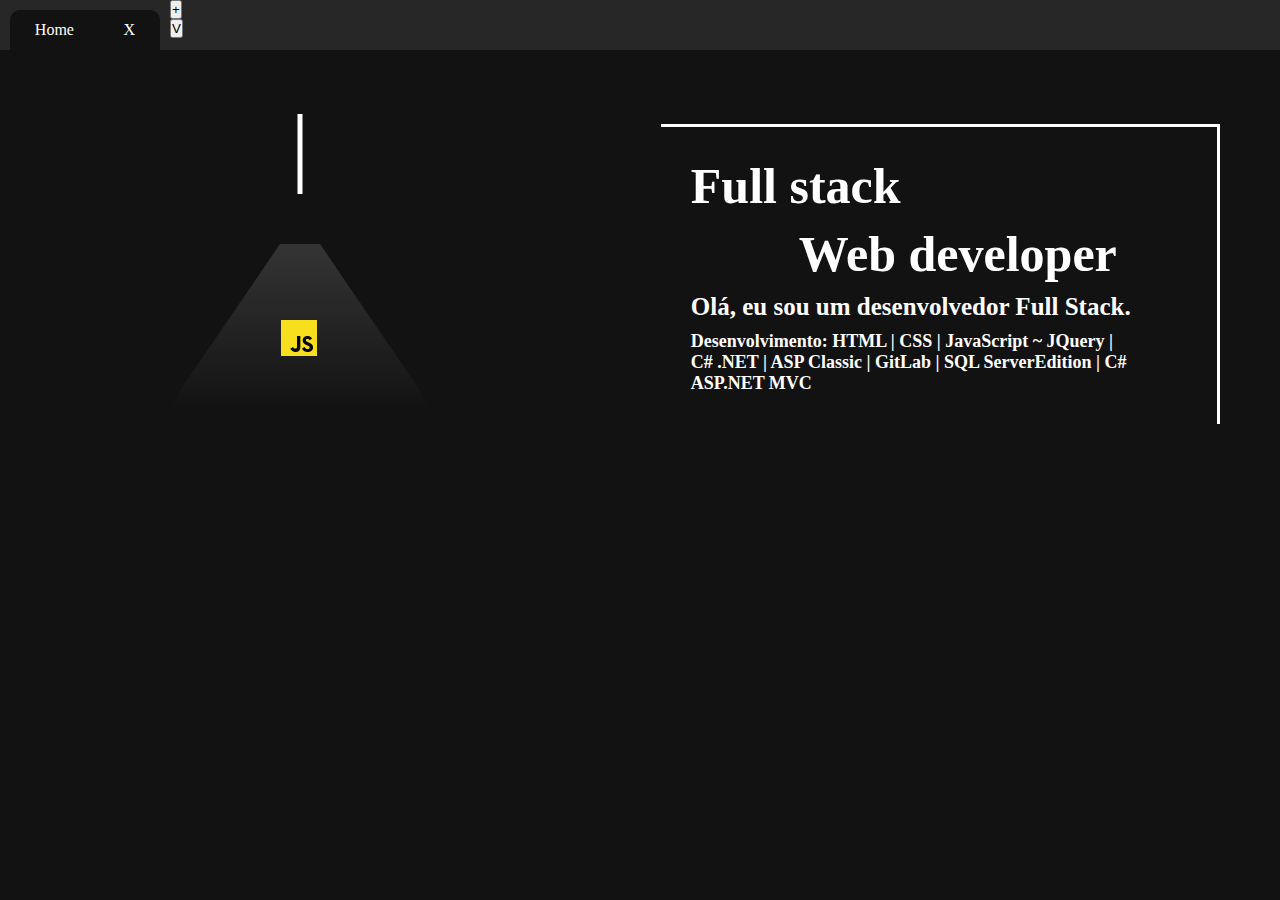
==== index.html @ 056b5258 "Melhorias" ====
<!DOCTYPE html>
<html lang="pt-br">
<head>
    <meta charset="UTF-8">
    <meta http-equiv="X-UA-Compatible" content="IE=edge">
    <meta name="viewport" content="width=device-width, initial-scale=1.0">
    <link rel="stylesheet" href="https://cdnjs.cloudflare.com/ajax/libs/font-awesome/6.4.0/css/all.min.css" integrity="sha512-iecdLmaskl7CVkqkXNQ/ZH/XLlvWZOJyj7Yy7tcenmpD1ypASozpmT/E0iPtmFIB46ZmdtAc9eNBvH0H/ZpiBw==" crossorigin="anonymous" referrerpolicy="no-referrer" />
    <title>Portfolio 2023</title>
    <style>
        *{
           padding: 0;
           margin: 0;
        }
        body{
            background-color: #121212;
            display: flex;
            flex-direction: column;
        }
        .Cabecalho{
                background-color: #272727;
                display: flex;
                flex-direction: row;
        }
        .itemCabecalhoSelected{
            margin-top: 10px;
            margin-left: 10px;
            margin-right: 10px;
            background-color: #121212;
            width: 150px;
            height: 40px;
            border-radius: 10px 10px 0px 0px;
            display: flex;
            flex-direction: row;
            align-items: center;
            color: white;
            justify-content:space-around;
        }
        .Corpo{
            display: flex;
            background-color: #121212;
            flex-direction: row;
        }
        .QuadradoSeparado{
            padding-top: 5%;
            width: 100%;
            height: 100%;
        }
        .corpoItemDois{
            display: flex;
            flex-direction: column;
            padding-top: 5%;
            height: 100%;
        }
        .corpoItemDois,h1,h2, h3 {
            color: white;
            margin: 10px;
            margin-right: 60px;
        }
        .h1ModifyTwo{
            font-size: 50px;
            padding-left: 108px;
        }
        .h1Modify{
            font-size: 50px;
        }
        .corpoItemDois h2 {
            color: white;
            font-size: 25px;
        }
        .corpoItemDois h3 {
            color: white;
            font-size: 18px;
        }
        .Line{
            border-top: solid;
            border-right: solid;
            height: 100%;
            padding: 20px;
        }
    </style>
</head>
<body>
    <section class="Cabecalho">
        <div class="itemCabecalhoSelected">
                <div>
                    <i class="fa-solid fa-house"></i>
                    <label>Home</label>
                </div>
                <a>X</a>
        </div>
        <div class="opcoesCabecalho">
            <button>
                +
            </button>
            <div>

            </div>
            <button>
                V
            </button>
        </div>
    </section>
    <section class="Corpo">
            <div class="QuadradoSeparado">
                <canvas id="Lamp" width="500px" height="400px">
                        
                </canvas>
            </div>
            <div class="corpoItemDois">
                <div class="Line">
                <h1 class="h1Modify">
                    Full stack 
                        
                </h1>
                <h1 class="h1ModifyTwo">
                    Web developer
                </h1>
                <h2>
                    Olá, eu sou um desenvolvedor Full Stack.
                </h2>
                <h3>
                    Desenvolvimento:  HTML | CSS | JavaScript ~ JQuery | 
                    C# .NET | ASP Classic | GitLab | SQL ServerEdition |  
                    C# ASP.NET MVC 
                </h3>
            </div>
            </div>
    </section>
    <script>
       window.addEventListener('load',function(){
        console.log("pagina Carregou")
        
        var iniciaLinha = new Line()
        var iniciaLuz = new Luz()
        var renderer = new ImageRenderer("Lamp", "./IconJs.png");
        iniciaLinha.Load(document.getElementById('Lamp'))
        iniciaLuz.Load(document.getElementById('Lamp'))
        
        setInterval(() => {

            var iniciaPrograma = new Program().Inicia(document.getElementById('Lamp'),iniciaLinha,iniciaLuz,renderer)
               }, 60);
        
       })

       class Program {
            Inicia(canva,linha,Luz,renderer){
                
                var context = canva.getContext('2d')
                context.clearRect(0,0,500,400);
                linha.draw()
                
                Luz.draw()
                Luz.update()
                renderer.SomeIcon(Luz.apaga);
                
                
            }
       }
       class Line{
                canvas = null
                context = null
                posicao = {
                    x:300,
                    y:300
                }
                tamanho = {
                    largura:0,
                    altura: 80,
                }
                color = 'white'
                

            Load(canvas){
               this.canvas = canvas;
               this.context = this.canvas.getContext('2d')
               
            }
            draw(){
                if(this.context){
                    
                    this.context.beginPath()
                    this.context.moveTo(this.posicao.x, this.tamanho.altura)
                    this.context.lineTo(this.posicao.y,this.tamanho.largura)
                    this.context.lineWidth = 5;
                    this.context.strokeStyle = this.color;
                    this.context.stroke();
                }
                
            }
            update(){
                    
            }
       }
       class Luz{
        
                canvas = null
                context = null
                color = '#121212'
                 vertex1 = { x: 320, y: 130 };
                 vertex2 = { x: 0, y: 540 };
                 vertex3 = { x: 600, y: 540 };
                 vertex4 = { x: 280, y: 130 };
                apaga = false;
            Load(canvas){
               this.canvas = canvas;
               this.context = this.canvas.getContext('2d')
               this.addCor()
            }
            draw(){
                if(this.context){
                    
                    this.context.beginPath()
                    this.context.moveTo(this.vertex1.x, this.vertex1.y)
                    this.context.lineTo(this.vertex4.x, this.vertex4.y);
                    this.context.lineTo(this.vertex2.x, this.vertex2.y);
                    this.context.lineTo(this.vertex3.x, this.vertex3.y);
                    this.context.closePath();
                    this.context.fillStyle = this.color;
                    this.context.fill();
                }
                
            }
            update(){
                this.apagaLuz()
            }
            addCor(){
                this.apaga = false;
                    this.color = this.context.createLinearGradient(0,0,0,300);
                    this.color.addColorStop(1, 'rgba(217, 217, 217, 0)');
                    this.color.addColorStop(0, 'rgba(217, 217, 217, 0.31)');
            }
            apagaLuz(){
                var numeroAleatorio = Math.floor(Math.random() * 20);
                    if(numeroAleatorio == 10){
                        this.apaga = true;
                        this.color = '#121212'
                    }else{
                      this.addCor()  
                    }
            }
            moveto(){
        
            }
       }
       class ImageRenderer {
      constructor(canvasId, imagePath) {
        this.canvas = document.getElementById(canvasId);
        this.ctx = this.canvas.getContext("2d");
        this.image = new Image();
        this.image.src = imagePath;
        this.image.height = "100px"
        this.image.onload = this.render.bind(this);
      }

      render() {
        this.ctx.drawImage(this.image, 275, 200);
      }
      SomeIcon(some){
                if(some){
                    
                    this.image.src = "" 
                }else{
                    this.image.src = "./IconJs.png" 
                }
            }
    }

    
    </script>
</body>
</html>
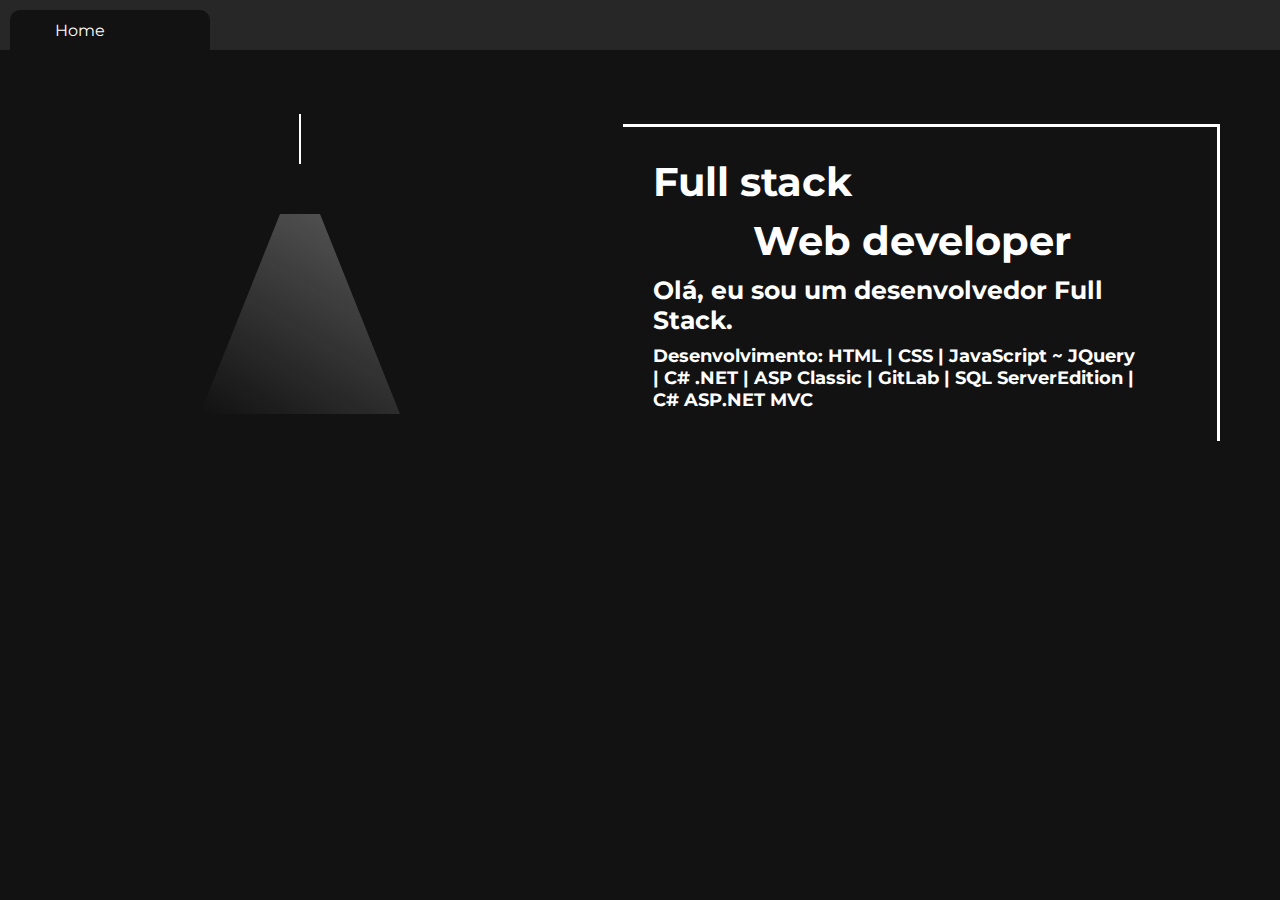
==== commit f85db572: "Melhorias no codigo" ====
--- a/index.html
+++ b/index.html
@@ -5,11 +5,15 @@
     <meta http-equiv="X-UA-Compatible" content="IE=edge">
     <meta name="viewport" content="width=device-width, initial-scale=1.0">
     <link rel="stylesheet" href="https://cdnjs.cloudflare.com/ajax/libs/font-awesome/6.4.0/css/all.min.css" integrity="sha512-iecdLmaskl7CVkqkXNQ/ZH/XLlvWZOJyj7Yy7tcenmpD1ypASozpmT/E0iPtmFIB46ZmdtAc9eNBvH0H/ZpiBw==" crossorigin="anonymous" referrerpolicy="no-referrer" />
+    <link rel="preconnect" href="https://fonts.googleapis.com">
+<link rel="preconnect" href="https://fonts.gstatic.com" crossorigin>
+<link href="https://fonts.googleapis.com/css2?family=Montserrat:ital,wght@0,100;0,200;0,300;0,400;0,500;0,600;0,700;0,800;0,900;1,100;1,200;1,300;1,400;1,500;1,600;1,700;1,800&display=swap" rel="stylesheet">
     <title>Portfolio 2023</title>
     <style>
         *{
            padding: 0;
            margin: 0;
+           font-family: 'Montserrat', sans-serif;
         }
         body{
             background-color: #121212;
@@ -20,13 +24,23 @@
                 background-color: #272727;
                 display: flex;
                 flex-direction: row;
+        }
+        .opcoesCabecalho{
+            display: flex;
+        }
+        .opcoesCabecalho i{
+            padding-top: 22px;
+            padding-left: 10px;
+            background: none;
+            border: none;
+            color: white;
         }
         .itemCabecalhoSelected{
             margin-top: 10px;
             margin-left: 10px;
             margin-right: 10px;
             background-color: #121212;
-            width: 150px;
+            width: 200px;
             height: 40px;
             border-radius: 10px 10px 0px 0px;
             display: flex;
@@ -34,6 +48,9 @@
             align-items: center;
             color: white;
             justify-content:space-around;
+        }
+        .itemCabecalhoSelected label {
+            padding-left: 10px;
         }
         .Corpo{
             display: flex;
@@ -45,6 +62,7 @@
             width: 100%;
             height: 100%;
         }
+        
         .corpoItemDois{
             display: flex;
             flex-direction: column;
@@ -57,11 +75,11 @@
             margin-right: 60px;
         }
         .h1ModifyTwo{
-            font-size: 50px;
-            padding-left: 108px;
+            font-size: 40px;
+            padding-left: 100px;
         }
         .h1Modify{
-            font-size: 50px;
+            font-size: 40px;
         }
         .corpoItemDois h2 {
             color: white;
@@ -86,23 +104,18 @@
                     <i class="fa-solid fa-house"></i>
                     <label>Home</label>
                 </div>
-                <a>X</a>
+                <i class="fa-solid fa-xmark"></i>
         </div>
         <div class="opcoesCabecalho">
-            <button>
-                +
-            </button>
-            <div>
-
-            </div>
-            <button>
-                V
-            </button>
-        </div>
+            <i class="fa-solid fa-plus"></i>
+           
+
+            </div>
+           
     </section>
     <section class="Corpo">
             <div class="QuadradoSeparado">
-                <canvas id="Lamp" width="500px" height="400px">
+                <canvas id="Canvas" width="500px" height="400px">
                         
                 </canvas>
             </div>
@@ -128,145 +141,137 @@
     </section>
     <script>
        window.addEventListener('load',function(){
-        console.log("pagina Carregou")
-        
-        var iniciaLinha = new Line()
-        var iniciaLuz = new Luz()
-        var renderer = new ImageRenderer("Lamp", "./IconJs.png");
-        iniciaLinha.Load(document.getElementById('Lamp'))
-        iniciaLuz.Load(document.getElementById('Lamp'))
-        
-        setInterval(() => {
-
-            var iniciaPrograma = new Program().Inicia(document.getElementById('Lamp'),iniciaLinha,iniciaLuz,renderer)
-               }, 60);
-        
+            var service = new Service(document.getElementById('Canvas'));
+            function LoopService() {
+                service.LimpaTela()
+                service.Draw()
+                service.Update()
+                requestAnimationFrame(LoopService);
+            }
+
+            LoopService();
        })
 
-       class Program {
-            Inicia(canva,linha,Luz,renderer){
-                
-                var context = canva.getContext('2d')
-                context.clearRect(0,0,500,400);
-                linha.draw()
-                
-                Luz.draw()
-                Luz.update()
-                renderer.SomeIcon(Luz.apaga);
-                
-                
-            }
-       }
-       class Line{
-                canvas = null
-                context = null
-                posicao = {
-                    x:300,
-                    y:300
-                }
-                tamanho = {
-                    largura:0,
-                    altura: 80,
-                }
-                color = 'white'
-                
-
-            Load(canvas){
-               this.canvas = canvas;
-               this.context = this.canvas.getContext('2d')
-               
-            }
-            draw(){
-                if(this.context){
-                    
-                    this.context.beginPath()
-                    this.context.moveTo(this.posicao.x, this.tamanho.altura)
-                    this.context.lineTo(this.posicao.y,this.tamanho.largura)
-                    this.context.lineWidth = 5;
-                    this.context.strokeStyle = this.color;
-                    this.context.stroke();
-                }
-                
-            }
-            update(){
-                    
-            }
-       }
-       class Luz{
-        
-                canvas = null
-                context = null
-                color = '#121212'
-                 vertex1 = { x: 320, y: 130 };
-                 vertex2 = { x: 0, y: 540 };
-                 vertex3 = { x: 600, y: 540 };
-                 vertex4 = { x: 280, y: 130 };
-                apaga = false;
-            Load(canvas){
-               this.canvas = canvas;
-               this.context = this.canvas.getContext('2d')
-               this.addCor()
-            }
-            draw(){
-                if(this.context){
-                    
-                    this.context.beginPath()
-                    this.context.moveTo(this.vertex1.x, this.vertex1.y)
-                    this.context.lineTo(this.vertex4.x, this.vertex4.y);
-                    this.context.lineTo(this.vertex2.x, this.vertex2.y);
-                    this.context.lineTo(this.vertex3.x, this.vertex3.y);
-                    this.context.closePath();
-                    this.context.fillStyle = this.color;
-                    this.context.fill();
-                }
-                
-            }
-            update(){
-                this.apagaLuz()
-            }
-            addCor(){
-                this.apaga = false;
-                    this.color = this.context.createLinearGradient(0,0,0,300);
-                    this.color.addColorStop(1, 'rgba(217, 217, 217, 0)');
-                    this.color.addColorStop(0, 'rgba(217, 217, 217, 0.31)');
-            }
-            apagaLuz(){
-                var numeroAleatorio = Math.floor(Math.random() * 20);
-                    if(numeroAleatorio == 10){
-                        this.apaga = true;
-                        this.color = '#121212'
-                    }else{
-                      this.addCor()  
-                    }
-            }
-            moveto(){
-        
-            }
-       }
-       class ImageRenderer {
-      constructor(canvasId, imagePath) {
-        this.canvas = document.getElementById(canvasId);
-        this.ctx = this.canvas.getContext("2d");
-        this.image = new Image();
-        this.image.src = imagePath;
-        this.image.height = "100px"
-        this.image.onload = this.render.bind(this);
-      }
-
-      render() {
-        this.ctx.drawImage(this.image, 275, 200);
-      }
-      SomeIcon(some){
-                if(some){
-                    
-                    this.image.src = "" 
-                }else{
-                    this.image.src = "./IconJs.png" 
-                }
-            }
-    }
-
-    
+       class Service{
+        constructor(canvas){
+           this.context = canvas.getContext('2d')
+           this.linha = new LineLuz(this.context)
+           this.luz = new Luz(this.context)
+        }
+        LimpaTela(){
+           this.context.clearRect(0,0,500,400)
+        }
+        Draw(){
+            this.linha.Draw()
+            this.luz.Draw()
+        }
+
+        Update(){
+            this.linha.Update()
+            this.luz.Update()
+        }
+        }
+        class LineLuz{
+          constructor(context){
+            this.context = context
+            }
+
+            posicaoInit = {
+                x:300,
+                y:0,
+            }
+          
+            posicaoEnd = {
+                x:300,
+                y:50
+            }
+
+            direcao = 0.1
+            color = "white"
+
+           Draw(){
+
+            this.context.beginPath();
+            this.context.moveTo(this.posicaoInit.x, this.posicaoInit.y);
+            
+            this.context.lineTo(this.posicaoEnd.x, this.posicaoEnd.y);
+            this.context.lineWidth = 2;
+            this.context.strokeStyle = this.color;
+            this.context.stroke();
+
+            }
+
+           Update(){
+
+           }
+        }
+
+        class Luz{
+             constructor(context){
+                this.context = context
+                this.IniciaLuz = this.CarregarLuz();
+            }
+
+        vertices = {
+
+            verticeOne:{
+                x:320,
+                y:100
+            },
+            verticeTwo:{
+                x:200,
+                y:300
+            },
+            verticethree:{
+                x:400,
+                y:300
+            },
+            verticefour:{
+                x:280,
+                y:100
+            }
+            }
+            Gradiente = ""
+            
+            CarregarLuz(){
+                debugger
+                this.Gradiente = this.context.createLinearGradient(this.vertices.verticeOne.x,this.vertices.verticeOne.y,this.vertices.verticeTwo.x,this.vertices.verticethree.y);
+                this.Gradiente.addColorStop(0, 'rgba(217, 217, 217, 0.31)');
+                this.Gradiente.addColorStop(1, 'rgba(217, 217, 217, 0)');
+            }
+            Draw(){
+            this.context.beginPath();
+            this.context.moveTo(this.vertices.verticeOne.x, this.vertices.verticeOne.y);
+
+            // Desenha linhas até os vértices 2 e 3
+            this.context.lineTo(this.vertices.verticefour.x, this.vertices.verticefour.y);
+            this.context.lineTo(this.vertices.verticeTwo.x, this.vertices.verticeTwo.y);
+            this.context.lineTo(this.vertices.verticethree.x, this.vertices.verticethree.y);
+
+            // Fecha o caminho, conectando o vértice 3 com o vértice 1
+            this.context.closePath();
+
+            // Define o estilo de preenchimento como o gradiente
+            this.context.fillStyle = this.Gradiente;
+
+            // Preenche o triângulo com o gradiente
+            this.context.fill();
+
+            }
+            Update(){
+                this.ApagaLuz()
+            }
+
+            ApagaLuz(){
+                    const randomNumber = Math.floor(Math.random() * 50)
+                    if(randomNumber == 25){
+                        debugger
+                        this.Gradiente = "#121212"
+                    }else if(randomNumber == 0){
+                        this.CarregarLuz();
+                    }   
+            }
+        }
     </script>
 </body>
 </html>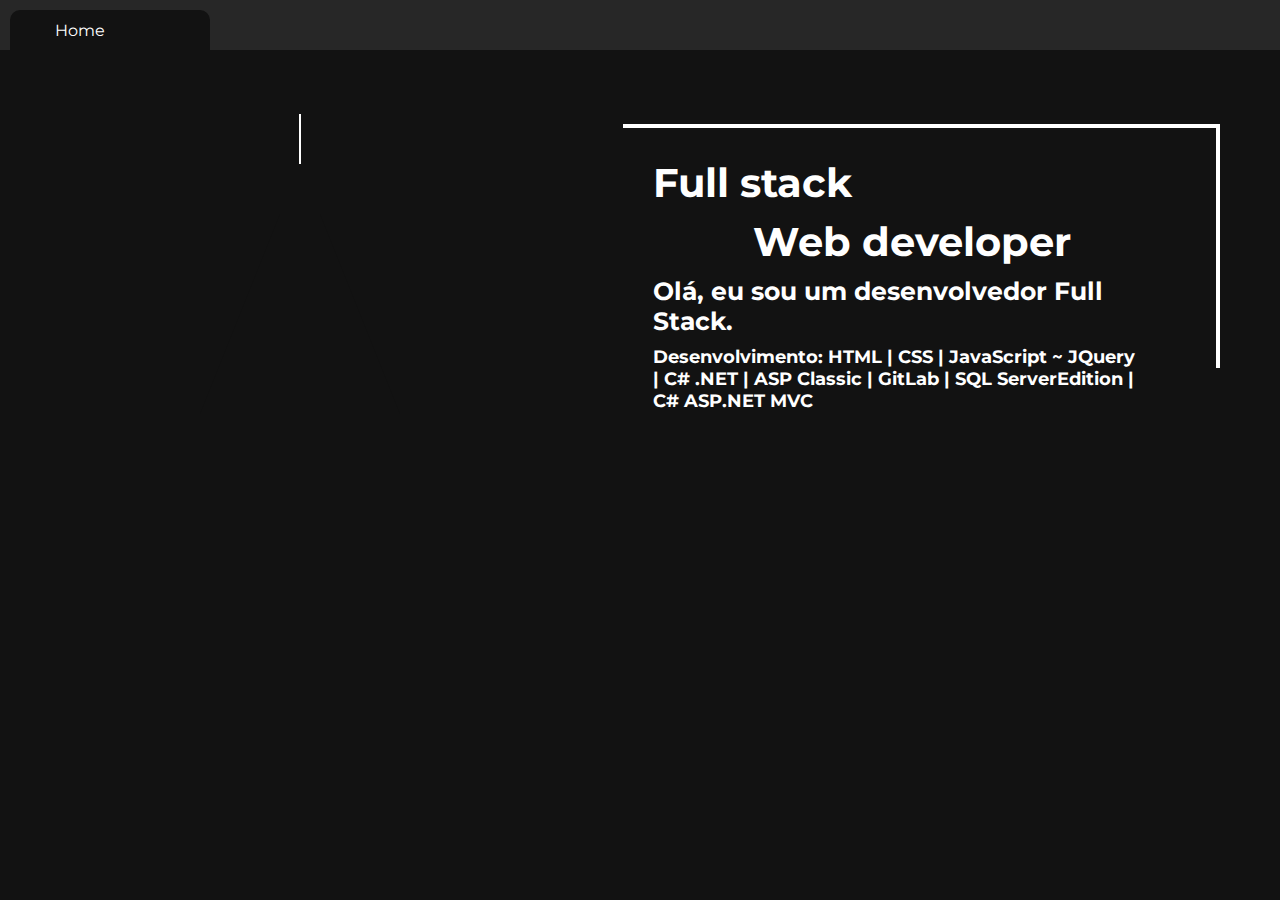
==== commit 0c093ab6: "Aplicando funcionalidade de adicao no botao" ====
--- a/index.html
+++ b/index.html
@@ -92,7 +92,9 @@
         .Line{
             border-top: solid;
             border-right: solid;
-            height: 100%;
+            height: 200px;
+            
+            border-width: 4px;
             padding: 20px;
         }
     </style>
@@ -107,7 +109,7 @@
                 <i class="fa-solid fa-xmark"></i>
         </div>
         <div class="opcoesCabecalho">
-            <i class="fa-solid fa-plus"></i>
+            <i onclick="AdicionarAba();" class="fa-solid fa-plus"></i>
            
 
             </div>
@@ -140,8 +142,26 @@
             </div>
     </section>
     <script>
+         var PaginaNumero = 0
+        function AdicionarAba(){debugger
+                cabecalho = document.querySelector('.Cabecalho')
+                PaginaNumero++;
+                if(PaginaNumero == 1){
+                    var addbuton = cabecalho.childNodes[3].innerHTML   
+                    cabecalho.childNodes[3].innerHTML = "" 
+                    
+                    cabecalho.innerHTML = cabecalho.innerHTML +"<div class='itemCabecalhoSelected'><div><i class='fa-solid fa-house'></i><label>Sobre</label></div><i class='fa-solid fa-xmark'></i></div> <div class='opcoesCabecalho'>"+addbuton+"</div>" 
+                    
+                }else if(PaginaNumero == 2){
+
+                }else if(PaginaNumero == 3){
+
+                }                      
+            }
        window.addEventListener('load',function(){
+           
             var service = new Service(document.getElementById('Canvas'));
+            
             function LoopService() {
                 service.LimpaTela()
                 service.Draw()
@@ -234,7 +254,7 @@
             Gradiente = ""
             
             CarregarLuz(){
-                debugger
+                
                 this.Gradiente = this.context.createLinearGradient(this.vertices.verticeOne.x,this.vertices.verticeOne.y,this.vertices.verticeTwo.x,this.vertices.verticethree.y);
                 this.Gradiente.addColorStop(0, 'rgba(217, 217, 217, 0.31)');
                 this.Gradiente.addColorStop(1, 'rgba(217, 217, 217, 0)');
@@ -265,7 +285,7 @@
             ApagaLuz(){
                     const randomNumber = Math.floor(Math.random() * 50)
                     if(randomNumber == 25){
-                        debugger
+                        
                         this.Gradiente = "#121212"
                     }else if(randomNumber == 0){
                         this.CarregarLuz();
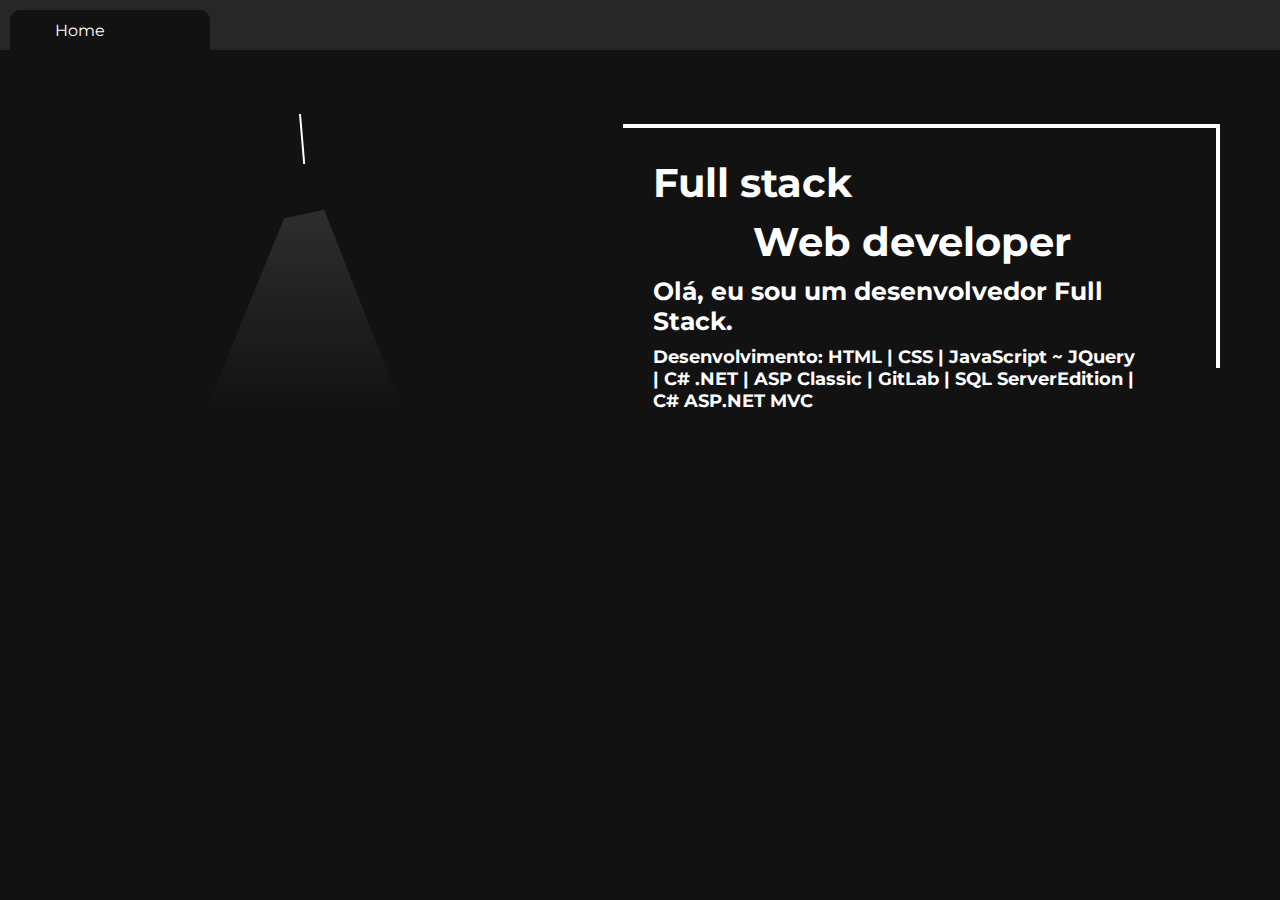
==== commit bff26566: "Melhorias na animacao" ====
--- a/index.html
+++ b/index.html
@@ -222,7 +222,13 @@
             }
 
            Update(){
-
+            this.posicaoEnd.x += this.direcao
+            if(this.posicaoEnd.x >= 305.1){
+                this.direcao = -0.1;
+            }else if(this.posicaoEnd.x <= 295.1) {
+                this.direcao = 0.1;
+            }  
+            
            }
         }
 
@@ -252,11 +258,12 @@
             }
             }
             Gradiente = ""
-            
+            direcao = 0.1
             CarregarLuz(){
                 
-                this.Gradiente = this.context.createLinearGradient(this.vertices.verticeOne.x,this.vertices.verticeOne.y,this.vertices.verticeTwo.x,this.vertices.verticethree.y);
-                this.Gradiente.addColorStop(0, 'rgba(217, 217, 217, 0.31)');
+                this.Gradiente = this.context.createLinearGradient(
+                    10,10,10,300);
+                this.Gradiente.addColorStop(0, 'rgba(217, 217, 217, 0.20)');
                 this.Gradiente.addColorStop(1, 'rgba(217, 217, 217, 0)');
             }
             Draw(){
@@ -280,6 +287,19 @@
             }
             Update(){
                 this.ApagaLuz()
+                this.vertices.verticeOne.x += this.direcao
+                this.vertices.verticeOne.y -= this.direcao
+
+                this.vertices.verticefour.x += this.direcao
+                this.vertices.verticefour.y += this.direcao
+
+                this.vertices.verticeTwo.x += this.direcao
+                this.vertices.verticethree.x += this.direcao
+                if(this.vertices.verticeOne.x >= 325.1){
+                    this.direcao = - 0.1
+                }else if(this.vertices.verticeOne.x <= 315.1){
+                    this.direcao = 0.1
+                }
             }
 
             ApagaLuz(){
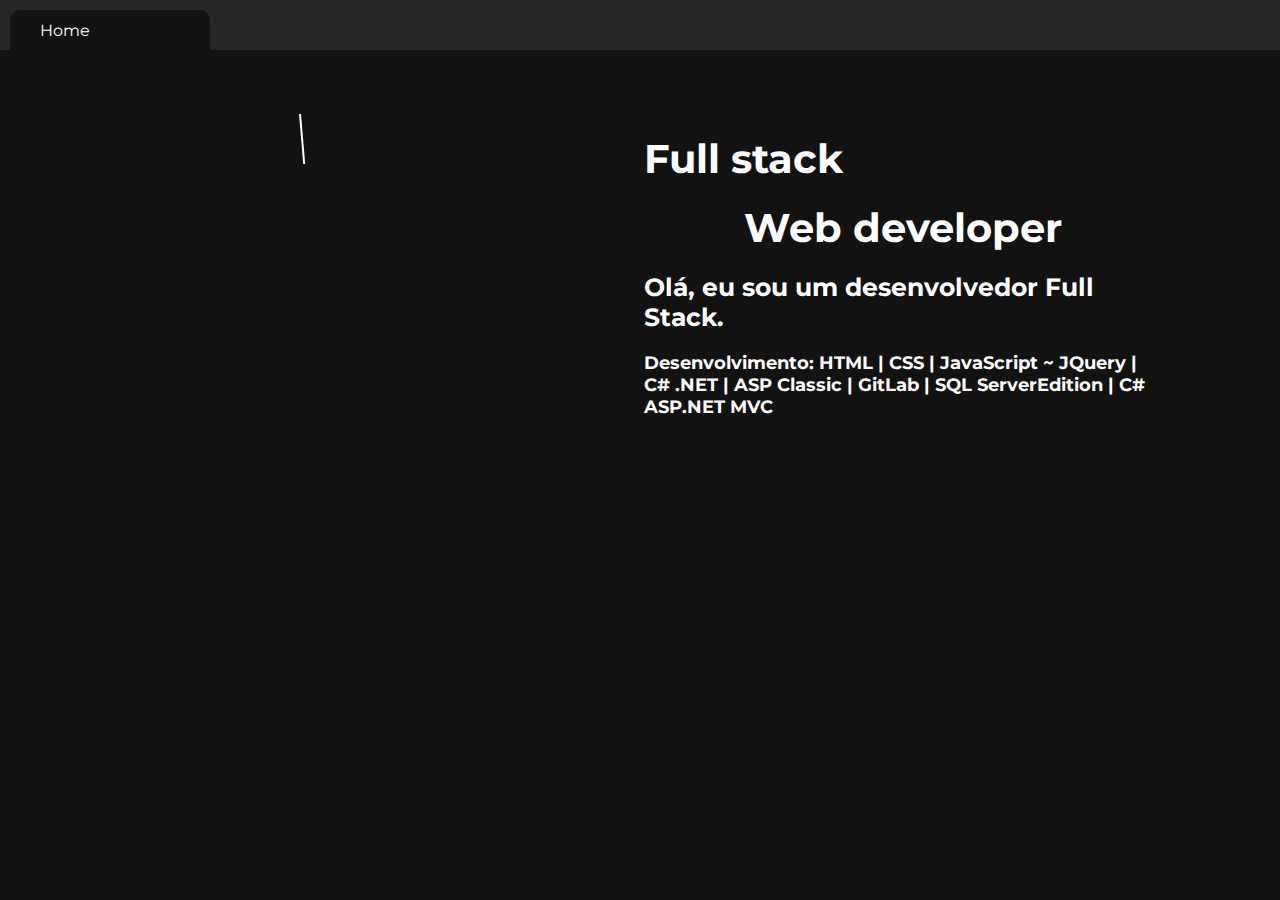
==== commit 5507e4a7: "teste" ====
--- a/index.html
+++ b/index.html
@@ -6,8 +6,8 @@
     <meta name="viewport" content="width=device-width, initial-scale=1.0">
     <link rel="stylesheet" href="https://cdnjs.cloudflare.com/ajax/libs/font-awesome/6.4.0/css/all.min.css" integrity="sha512-iecdLmaskl7CVkqkXNQ/ZH/XLlvWZOJyj7Yy7tcenmpD1ypASozpmT/E0iPtmFIB46ZmdtAc9eNBvH0H/ZpiBw==" crossorigin="anonymous" referrerpolicy="no-referrer" />
     <link rel="preconnect" href="https://fonts.googleapis.com">
-<link rel="preconnect" href="https://fonts.gstatic.com" crossorigin>
-<link href="https://fonts.googleapis.com/css2?family=Montserrat:ital,wght@0,100;0,200;0,300;0,400;0,500;0,600;0,700;0,800;0,900;1,100;1,200;1,300;1,400;1,500;1,600;1,700;1,800&display=swap" rel="stylesheet">
+    <link rel="preconnect" href="https://fonts.gstatic.com" crossorigin>
+    <link href="https://fonts.googleapis.com/css2?family=Montserrat:ital,wght@0,100;0,200;0,300;0,400;0,500;0,600;0,700;0,800;0,900;1,100;1,200;1,300;1,400;1,500;1,600;1,700;1,800&display=swap" rel="stylesheet">
     <title>Portfolio 2023</title>
     <style>
         *{
@@ -47,7 +47,7 @@
             flex-direction: row;
             align-items: center;
             color: white;
-            justify-content:space-around;
+        
         }
         .itemCabecalhoSelected label {
             padding-left: 10px;
@@ -88,32 +88,21 @@
         .corpoItemDois h3 {
             color: white;
             font-size: 18px;
-        }
-        .Line{
-            border-top: solid;
-            border-right: solid;
-            height: 200px;
-            
-            border-width: 4px;
-            padding: 20px;
+        }       
+        .ajustecabecalho{
+            padding-left: 20px;
         }
     </style>
 </head>
 <body>
     <section class="Cabecalho">
         <div class="itemCabecalhoSelected">
-                <div>
+                <div class="ajustecabecalho">
                     <i class="fa-solid fa-house"></i>
                     <label>Home</label>
                 </div>
-                <i class="fa-solid fa-xmark"></i>
         </div>
-        <div class="opcoesCabecalho">
-            <i onclick="AdicionarAba();" class="fa-solid fa-plus"></i>
-           
-
-            </div>
-           
+        
     </section>
     <section class="Corpo">
             <div class="QuadradoSeparado">
@@ -122,7 +111,7 @@
                 </canvas>
             </div>
             <div class="corpoItemDois">
-                <div class="Line">
+                
                 <h1 class="h1Modify">
                     Full stack 
                         
@@ -139,30 +128,16 @@
                     C# ASP.NET MVC 
                 </h3>
             </div>
-            </div>
+            
     </section>
     <script>
-         var PaginaNumero = 0
-        function AdicionarAba(){debugger
-                cabecalho = document.querySelector('.Cabecalho')
-                PaginaNumero++;
-                if(PaginaNumero == 1){
-                    var addbuton = cabecalho.childNodes[3].innerHTML   
-                    cabecalho.childNodes[3].innerHTML = "" 
-                    
-                    cabecalho.innerHTML = cabecalho.innerHTML +"<div class='itemCabecalhoSelected'><div><i class='fa-solid fa-house'></i><label>Sobre</label></div><i class='fa-solid fa-xmark'></i></div> <div class='opcoesCabecalho'>"+addbuton+"</div>" 
-                    
-                }else if(PaginaNumero == 2){
-
-                }else if(PaginaNumero == 3){
-
-                }                      
-            }
+
        window.addEventListener('load',function(){
            
             var service = new Service(document.getElementById('Canvas'));
             
             function LoopService() {
+                
                 service.LimpaTela()
                 service.Draw()
                 service.Update()
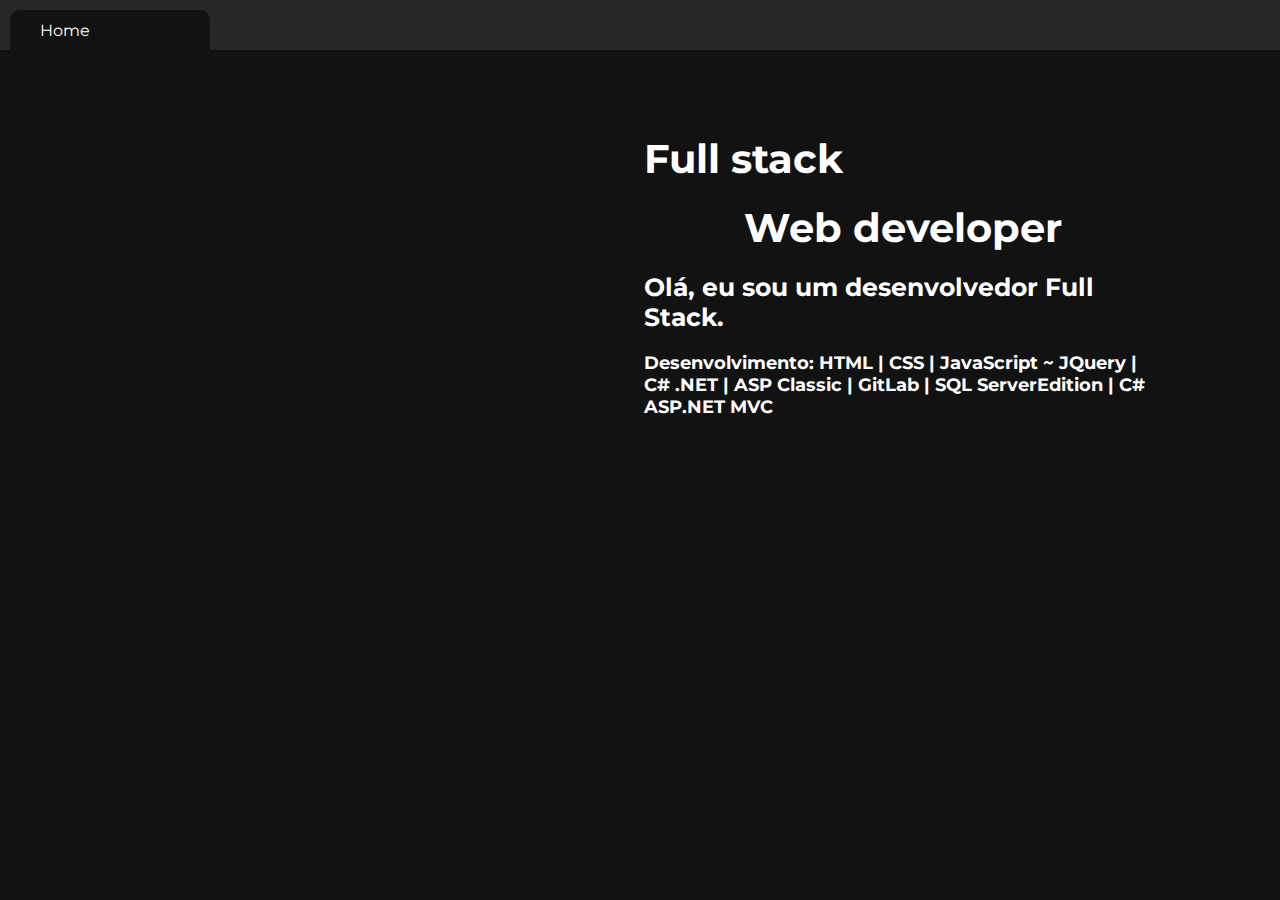
==== commit 3a48ddee: "teste" ====
--- a/index.html
+++ b/index.html
@@ -104,6 +104,7 @@
         </div>
         
     </section>
+    
     <section class="Corpo">
             <div class="QuadradoSeparado">
                 <canvas id="Canvas" width="500px" height="400px">
@@ -130,6 +131,11 @@
             </div>
             
     </section>
+    <section class="SobreMim">
+        <div>
+         <h1></h1>
+        </div>
+    </section>
     <script>
 
        window.addEventListener('load',function(){
@@ -270,6 +276,7 @@
 
                 this.vertices.verticeTwo.x += this.direcao
                 this.vertices.verticethree.x += this.direcao
+                
                 if(this.vertices.verticeOne.x >= 325.1){
                     this.direcao = - 0.1
                 }else if(this.vertices.verticeOne.x <= 315.1){
@@ -278,7 +285,7 @@
             }
 
             ApagaLuz(){
-                    const randomNumber = Math.floor(Math.random() * 50)
+                    const randomNumber = Math.floor(Math.random() * 100)
                     if(randomNumber == 25){
                         
                         this.Gradiente = "#121212"
@@ -287,6 +294,16 @@
                     }   
             }
         }
+
+        class Botao{
+            
+
+            Draw(){
+
+            }
+            Update()
+            
+        }
     </script>
 </body>
 </html>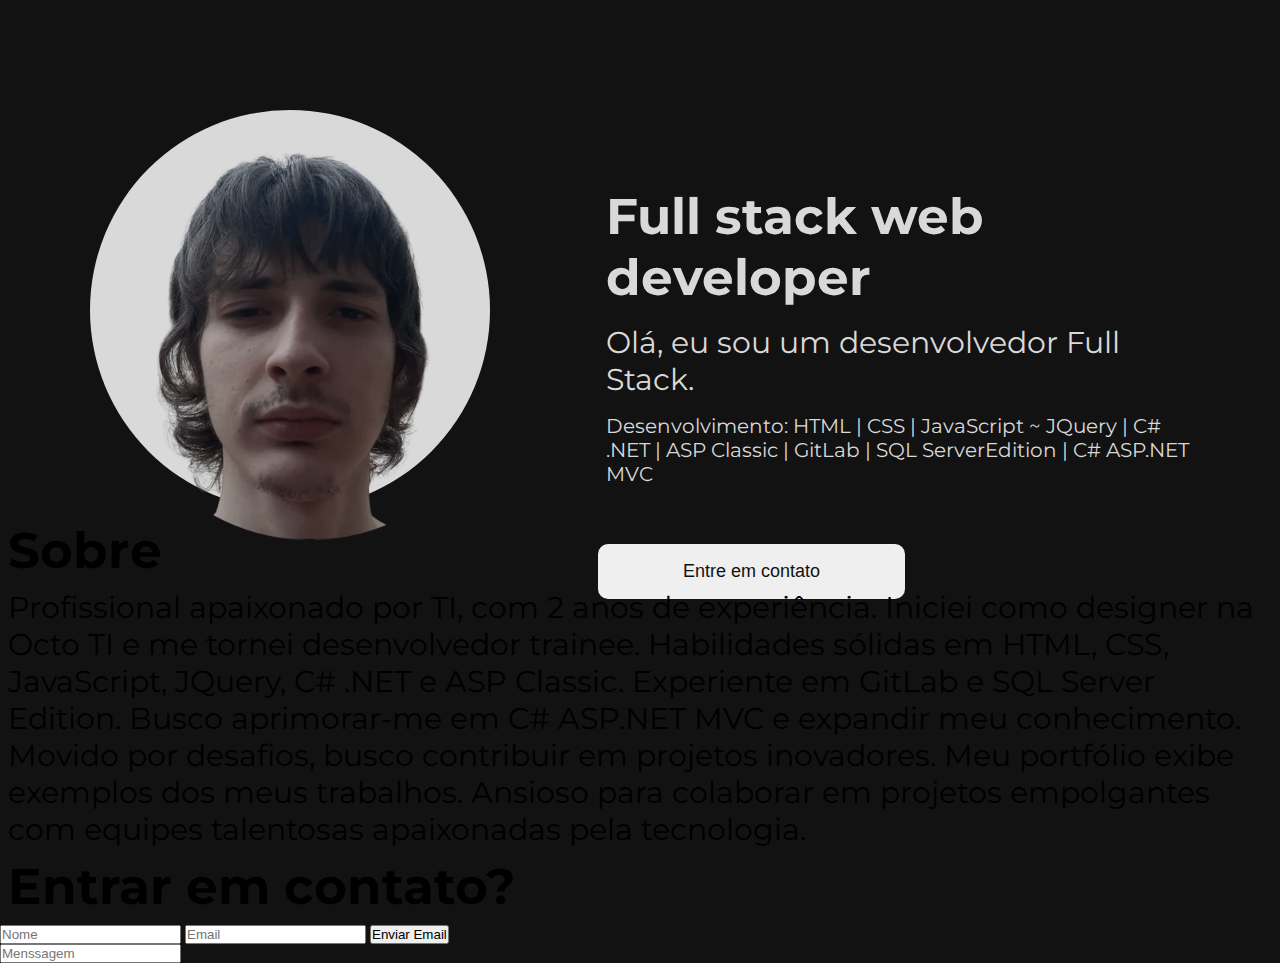
==== commit 474cad7d: "Portfolio reset" ====
--- a/index.html
+++ b/index.html
@@ -1,309 +1,48 @@
 <!DOCTYPE html>
-<html lang="pt-br">
+<html lang="pr-br">
 <head>
     <meta charset="UTF-8">
     <meta http-equiv="X-UA-Compatible" content="IE=edge">
     <meta name="viewport" content="width=device-width, initial-scale=1.0">
+    <title>Portfolio</title>
+    <link rel="stylesheet" type="text/css" href="./style.css">
     <link rel="stylesheet" href="https://cdnjs.cloudflare.com/ajax/libs/font-awesome/6.4.0/css/all.min.css" integrity="sha512-iecdLmaskl7CVkqkXNQ/ZH/XLlvWZOJyj7Yy7tcenmpD1ypASozpmT/E0iPtmFIB46ZmdtAc9eNBvH0H/ZpiBw==" crossorigin="anonymous" referrerpolicy="no-referrer" />
-    <link rel="preconnect" href="https://fonts.googleapis.com">
-    <link rel="preconnect" href="https://fonts.gstatic.com" crossorigin>
-    <link href="https://fonts.googleapis.com/css2?family=Montserrat:ital,wght@0,100;0,200;0,300;0,400;0,500;0,600;0,700;0,800;0,900;1,100;1,200;1,300;1,400;1,500;1,600;1,700;1,800&display=swap" rel="stylesheet">
-    <title>Portfolio 2023</title>
-    <style>
-        *{
-           padding: 0;
-           margin: 0;
-           font-family: 'Montserrat', sans-serif;
-        }
-        body{
-            background-color: #121212;
-            display: flex;
-            flex-direction: column;
-        }
-        .Cabecalho{
-                background-color: #272727;
-                display: flex;
-                flex-direction: row;
-        }
-        .opcoesCabecalho{
-            display: flex;
-        }
-        .opcoesCabecalho i{
-            padding-top: 22px;
-            padding-left: 10px;
-            background: none;
-            border: none;
-            color: white;
-        }
-        .itemCabecalhoSelected{
-            margin-top: 10px;
-            margin-left: 10px;
-            margin-right: 10px;
-            background-color: #121212;
-            width: 200px;
-            height: 40px;
-            border-radius: 10px 10px 0px 0px;
-            display: flex;
-            flex-direction: row;
-            align-items: center;
-            color: white;
-        
-        }
-        .itemCabecalhoSelected label {
-            padding-left: 10px;
-        }
-        .Corpo{
-            display: flex;
-            background-color: #121212;
-            flex-direction: row;
-        }
-        .QuadradoSeparado{
-            padding-top: 5%;
-            width: 100%;
-            height: 100%;
-        }
-        
-        .corpoItemDois{
-            display: flex;
-            flex-direction: column;
-            padding-top: 5%;
-            height: 100%;
-        }
-        .corpoItemDois,h1,h2, h3 {
-            color: white;
-            margin: 10px;
-            margin-right: 60px;
-        }
-        .h1ModifyTwo{
-            font-size: 40px;
-            padding-left: 100px;
-        }
-        .h1Modify{
-            font-size: 40px;
-        }
-        .corpoItemDois h2 {
-            color: white;
-            font-size: 25px;
-        }
-        .corpoItemDois h3 {
-            color: white;
-            font-size: 18px;
-        }       
-        .ajustecabecalho{
-            padding-left: 20px;
-        }
-    </style>
 </head>
 <body>
-    <section class="Cabecalho">
-        <div class="itemCabecalhoSelected">
-                <div class="ajustecabecalho">
-                    <i class="fa-solid fa-house"></i>
-                    <label>Home</label>
-                </div>
+    <section class="Home">
+        <div class="Home-Image">
+            <div class="Circulo"><img class="Img" src="./Image.png"></div>
+            
         </div>
         
-    </section>
-    
-    <section class="Corpo">
-            <div class="QuadradoSeparado">
-                <canvas id="Canvas" width="500px" height="400px">
-                        
-                </canvas>
+        <div class="Home-Conteudo">
+            <h1>Full stack web developer </h1>
+            <h2>Olá, eu sou um desenvolvedor Full Stack.</h2>
+            <h3>Desenvolvimento:  HTML | CSS | JavaScript ~ JQuery | 
+                C# .NET | ASP Classic | GitLab | SQL ServerEdition |  
+                C# ASP.NET MVC </h3>
+            <div class="Home-SubConteudo">
+                <button>Entre em contato</button>
+                <i class="fa-brands fa-linkedin fa-2xl"></i>
+                <i class="fa-brands fa-square-github fa-2xl"></i>
             </div>
-            <div class="corpoItemDois">
-                
-                <h1 class="h1Modify">
-                    Full stack 
-                        
-                </h1>
-                <h1 class="h1ModifyTwo">
-                    Web developer
-                </h1>
-                <h2>
-                    Olá, eu sou um desenvolvedor Full Stack.
-                </h2>
-                <h3>
-                    Desenvolvimento:  HTML | CSS | JavaScript ~ JQuery | 
-                    C# .NET | ASP Classic | GitLab | SQL ServerEdition |  
-                    C# ASP.NET MVC 
-                </h3>
-            </div>
-            
-    </section>
-    <section class="SobreMim">
-        <div>
-         <h1></h1>
         </div>
     </section>
-    <script>
-
-       window.addEventListener('load',function(){
-           
-            var service = new Service(document.getElementById('Canvas'));
-            
-            function LoopService() {
-                
-                service.LimpaTela()
-                service.Draw()
-                service.Update()
-                requestAnimationFrame(LoopService);
-            }
-
-            LoopService();
-       })
-
-       class Service{
-        constructor(canvas){
-           this.context = canvas.getContext('2d')
-           this.linha = new LineLuz(this.context)
-           this.luz = new Luz(this.context)
-        }
-        LimpaTela(){
-           this.context.clearRect(0,0,500,400)
-        }
-        Draw(){
-            this.linha.Draw()
-            this.luz.Draw()
-        }
-
-        Update(){
-            this.linha.Update()
-            this.luz.Update()
-        }
-        }
-        class LineLuz{
-          constructor(context){
-            this.context = context
-            }
-
-            posicaoInit = {
-                x:300,
-                y:0,
-            }
-          
-            posicaoEnd = {
-                x:300,
-                y:50
-            }
-
-            direcao = 0.1
-            color = "white"
-
-           Draw(){
-
-            this.context.beginPath();
-            this.context.moveTo(this.posicaoInit.x, this.posicaoInit.y);
-            
-            this.context.lineTo(this.posicaoEnd.x, this.posicaoEnd.y);
-            this.context.lineWidth = 2;
-            this.context.strokeStyle = this.color;
-            this.context.stroke();
-
-            }
-
-           Update(){
-            this.posicaoEnd.x += this.direcao
-            if(this.posicaoEnd.x >= 305.1){
-                this.direcao = -0.1;
-            }else if(this.posicaoEnd.x <= 295.1) {
-                this.direcao = 0.1;
-            }  
-            
-           }
-        }
-
-        class Luz{
-             constructor(context){
-                this.context = context
-                this.IniciaLuz = this.CarregarLuz();
-            }
-
-        vertices = {
-
-            verticeOne:{
-                x:320,
-                y:100
-            },
-            verticeTwo:{
-                x:200,
-                y:300
-            },
-            verticethree:{
-                x:400,
-                y:300
-            },
-            verticefour:{
-                x:280,
-                y:100
-            }
-            }
-            Gradiente = ""
-            direcao = 0.1
-            CarregarLuz(){
-                
-                this.Gradiente = this.context.createLinearGradient(
-                    10,10,10,300);
-                this.Gradiente.addColorStop(0, 'rgba(217, 217, 217, 0.20)');
-                this.Gradiente.addColorStop(1, 'rgba(217, 217, 217, 0)');
-            }
-            Draw(){
-            this.context.beginPath();
-            this.context.moveTo(this.vertices.verticeOne.x, this.vertices.verticeOne.y);
-
-            // Desenha linhas até os vértices 2 e 3
-            this.context.lineTo(this.vertices.verticefour.x, this.vertices.verticefour.y);
-            this.context.lineTo(this.vertices.verticeTwo.x, this.vertices.verticeTwo.y);
-            this.context.lineTo(this.vertices.verticethree.x, this.vertices.verticethree.y);
-
-            // Fecha o caminho, conectando o vértice 3 com o vértice 1
-            this.context.closePath();
-
-            // Define o estilo de preenchimento como o gradiente
-            this.context.fillStyle = this.Gradiente;
-
-            // Preenche o triângulo com o gradiente
-            this.context.fill();
-
-            }
-            Update(){
-                this.ApagaLuz()
-                this.vertices.verticeOne.x += this.direcao
-                this.vertices.verticeOne.y -= this.direcao
-
-                this.vertices.verticefour.x += this.direcao
-                this.vertices.verticefour.y += this.direcao
-
-                this.vertices.verticeTwo.x += this.direcao
-                this.vertices.verticethree.x += this.direcao
-                
-                if(this.vertices.verticeOne.x >= 325.1){
-                    this.direcao = - 0.1
-                }else if(this.vertices.verticeOne.x <= 315.1){
-                    this.direcao = 0.1
-                }
-            }
-
-            ApagaLuz(){
-                    const randomNumber = Math.floor(Math.random() * 100)
-                    if(randomNumber == 25){
-                        
-                        this.Gradiente = "#121212"
-                    }else if(randomNumber == 0){
-                        this.CarregarLuz();
-                    }   
-            }
-        }
-
-        class Botao{
-            
-
-            Draw(){
-
-            }
-            Update()
-            
-        }
-    </script>
+    <section class="Sobre">
+        <h1>Sobre</h1>
+        <h2>Profissional apaixonado por TI, com 2 anos de experiência. Iniciei como designer na Octo TI e me tornei desenvolvedor trainee. Habilidades sólidas em HTML, CSS, JavaScript, JQuery, C# .NET e ASP Classic. Experiente em GitLab e SQL Server Edition.
+            Busco aprimorar-me em C# ASP.NET MVC e expandir meu conhecimento. Movido por desafios, busco contribuir em projetos inovadores. Meu portfólio exibe exemplos dos meus trabalhos. Ansioso para colaborar em projetos empolgantes com equipes talentosas apaixonadas pela tecnologia.</h2>
+    </section>
+    <section class="Email">
+        <div>
+            <h1>Entrar em contato?</h1>
+        </div>
+        <div class="Email-Input">
+            <input placeholder="Nome">
+            <input placeholder="Email">
+            <button>Enviar Email</button>
+        </div>
+        <input placeholder="Menssagem">
+    </section>
 </body>
 </html>--- a/style.css
+++ b/style.css
@@ -0,0 +1,77 @@
+@import url('https://fonts.googleapis.com/css2?family=Montserrat:ital,wght@0,100;0,200;0,300;0,400;0,500;0,600;0,700;0,800;0,900;1,100;1,200;1,300;1,400;1,500;1,600;1,700;1,800&display=swap');
+
+*{
+    padding: 0px;
+    margin: 0px;
+
+}
+
+body{
+   background-color:#121212;
+   
+}
+.Home{
+    margin: 60px;
+    margin-top: 110px;
+    display: flex;
+    flex-direction: row;
+    height: 350px;
+}
+.Circulo{
+    background-color: #D9D9D9;
+    width: 400px;
+    height: 400px;
+    border-radius: 100%;
+    margin-left: 30px;
+    position: relative;
+}
+.Circulo img{
+    width: 100%;
+    padding-left: 20px;
+    padding-top: 30px;
+}
+.Home-Conteudo{
+    display: flex;
+    flex-direction: column;
+    padding-left: 100px;
+    padding-top: 60px;
+    color:#D9D9D9;
+}
+.Home-Conteudo, h1, h2, h3{
+    margin: 8px;
+}
+h1{
+    font-size: 50px;
+    font-family: 'Montserrat', sans-serif;
+    
+}
+h2{
+    font-size: 30px;
+    font-family: 'Montserrat', sans-serif;
+    font-weight: 400;
+}
+h3{
+    font-size: 20px;
+    font-family: 'Montserrat', sans-serif;
+    font-weight: 400;
+}
+.Home-SubConteudo{
+    display: flex;
+    flex-direction: row;
+
+}
+.Home-SubConteudo button{
+    margin-top: 50px;
+    width: 50%;
+    height: 55px;
+    border-radius: 10px;
+    border-style: none;
+    font-size: 18px;
+    color: #121212;
+    cursor: pointer;
+}
+.Home-SubConteudo i {
+    font-size: 50px;
+   margin-left: 40px;
+   margin-top: 78px;
+}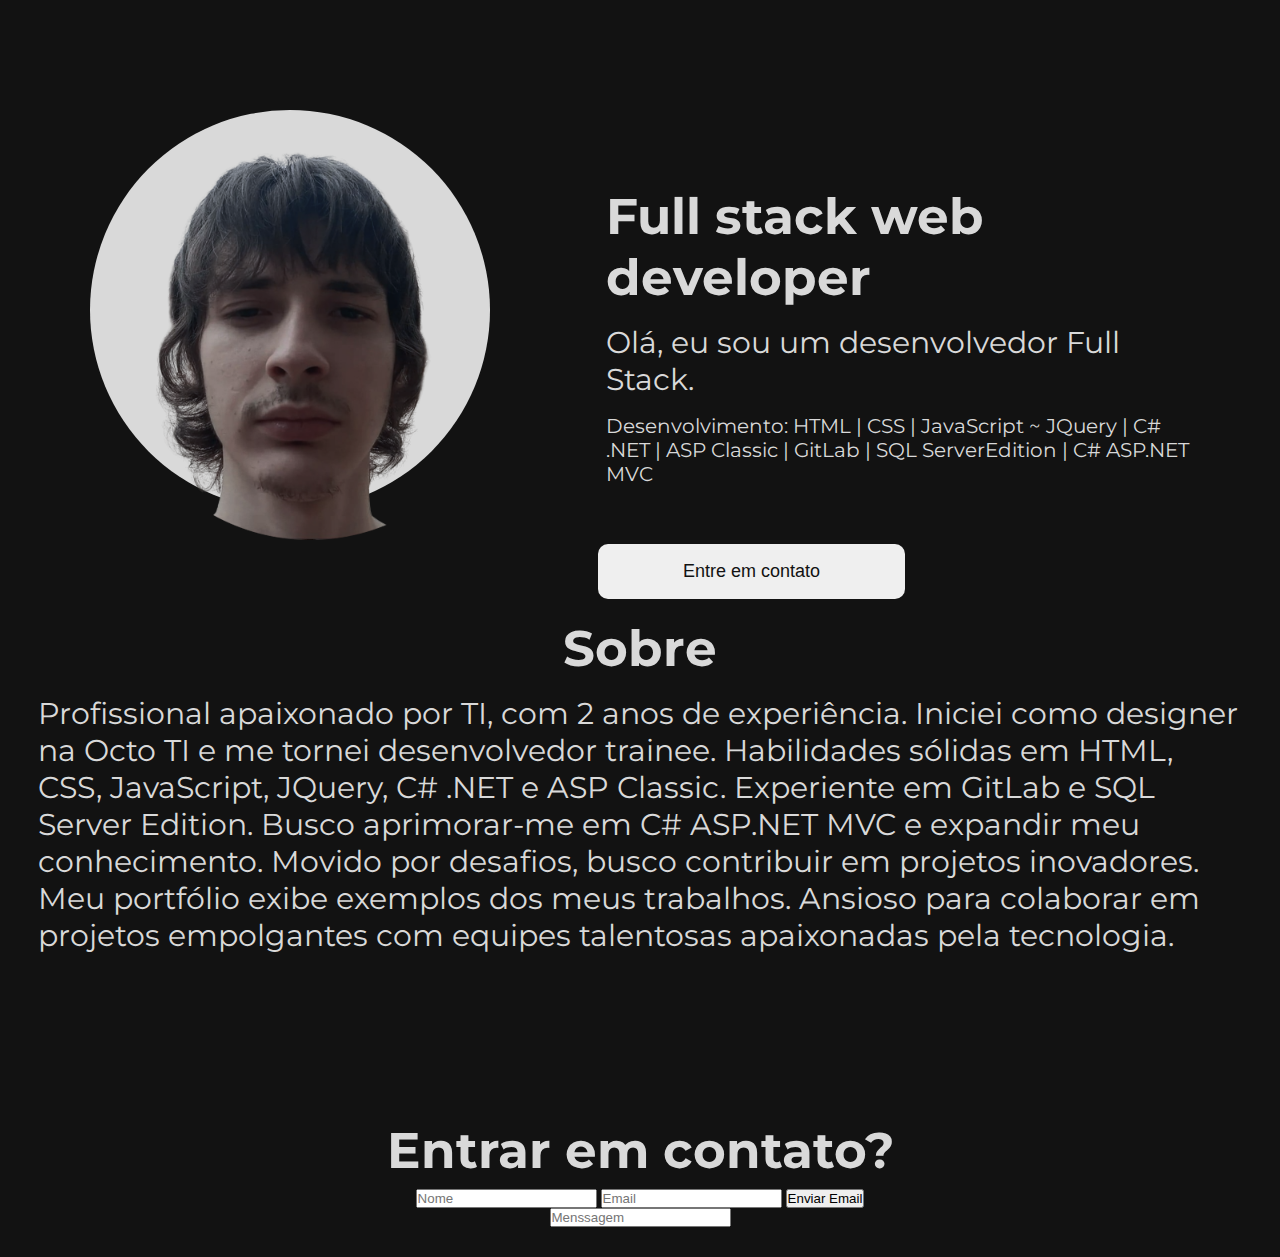
==== commit 842270a8: "Updat" ====
--- a/index.html
+++ b/index.html
@@ -11,7 +11,7 @@
 <body>
     <section class="Home">
         <div class="Home-Image">
-            <div class="Circulo"><img class="Img" src="./Image.png"></div>
+            <div class="Circulo"><img class="Img" id="img" src="./Image.png"></div>
             
         </div>
         
@@ -45,4 +45,5 @@
         <input placeholder="Menssagem">
     </section>
 </body>
+<script src="./app.js"></script>
 </html>--- a/style.css
+++ b/style.css
@@ -29,7 +29,19 @@
     width: 100%;
     padding-left: 20px;
     padding-top: 30px;
+    animation: animacao 2s ease-in-out infinite;
 }
+@keyframes animacao {
+    0% {
+        padding-top: 0;
+    }
+    50% {
+        padding-top: 15px; /* Defina a posição desejada para o meio da animação */
+    }
+    100% {
+        padding-top: 0;
+    }
+  }
 .Home-Conteudo{
     display: flex;
     flex-direction: column;
@@ -69,9 +81,34 @@
     font-size: 18px;
     color: #121212;
     cursor: pointer;
+    transition: background-color 0.3s ease-in;
+    
+}
+.Home-SubConteudo button:hover{
+    background-color : #121212;
+    color: #D9D9D9;
+    border-style:solid;
+    border-color: #D9D9D9;
+    
 }
 .Home-SubConteudo i {
     font-size: 50px;
    margin-left: 40px;
    margin-top: 78px;
-}+}
+.Sobre{
+    display: flex;
+    flex-direction: column;
+    margin: 30px;
+    margin-top: 150px;
+    color: #D9D9D9;
+    align-items: center;
+}
+.Email{
+    display: flex;
+    flex-direction: column;
+    margin: 30px;
+    margin-top: 150px;
+    color: #D9D9D9;
+    align-items: center;
+}
